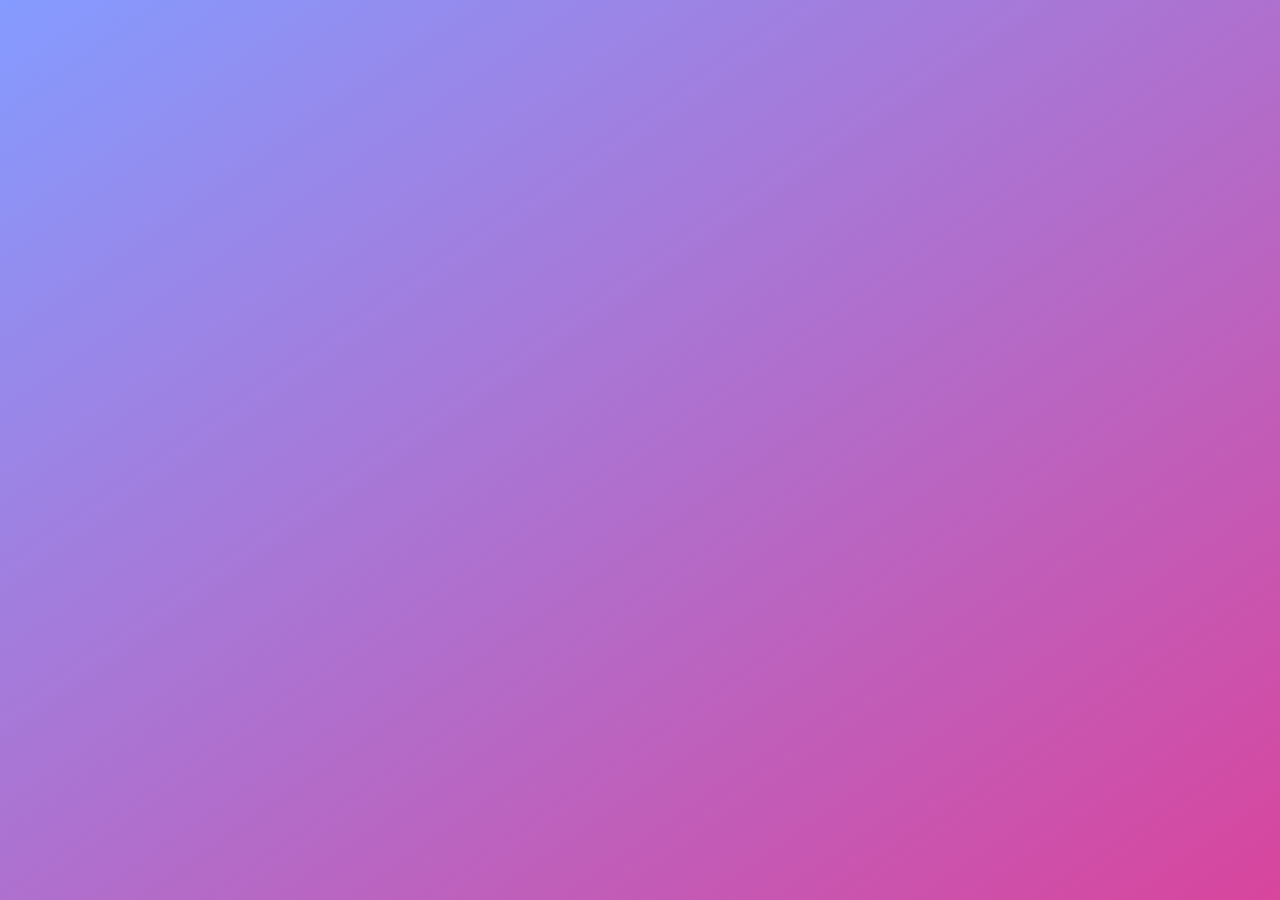
==== about.html @ 1c52dcf7 "this file about me that i added in the website" ====
<!DOCTYPE html>
<html lang="en">
    <head>
    <meta charset="UTF-8">
    <meta http-equiv="X-UA-Compatible" content="IE=edge">
    <meta name="viewport" content="width=device-width, initial-scale=1.0">
    <title>About Me</title>
    <style>
        * {
        margin: 0;
        padding: 0;
        box-sizing: border-box;
        }
        body {
            font-family: 'Times New Roman', Times, serif;
            background: linear-gradient(to right bottom, #859bff, #d8459d);
            min-height: 100vh;
            color: #fff;
            padding: 20px;
        }
        .sidebar {
            background: rgba(255, 255, 255, 0.15);
            border-radius: 12px;
            width: 280px;
            padding: 16px;
        }
        .sidebar-header {
            font-size: 1.4rem;
            font-weight: bold;
            margin-bottom: 16px;
            display: flex;
            justify-content: space-between;
            align-items: center;
        }
        .toggle-btn {
            background: none;
            border: none;
            color: #fff;
            font-size: 20px;
            cursor: pointer;
        }
        .menu {
            list-style: none;
            display: flex;
            flex-direction: column;
            gap: 8px;
        }
        .menu li{
         background: rgba(255, 255, 255, 0.1);
         padding: 12px 16px;
         border-radius: 8px;
         cursor: pointer;
         font-size: 1rem;
         font-weight: bold;
         transition: background 0.2s;
        }
        .menu li:hover {
            background: rgba(255, 255, 255, 0.25);
        }
        .hidden {
            display: none;
        }
        .back-link {
            display: inline-block;
            margin-bottom: 16px;
            color: #fff;
            font-weight: bold;
            text-decoration: none;
        }
    </style>
    </head>
    <body>
        <a href="index.html"
    </body>
</html>
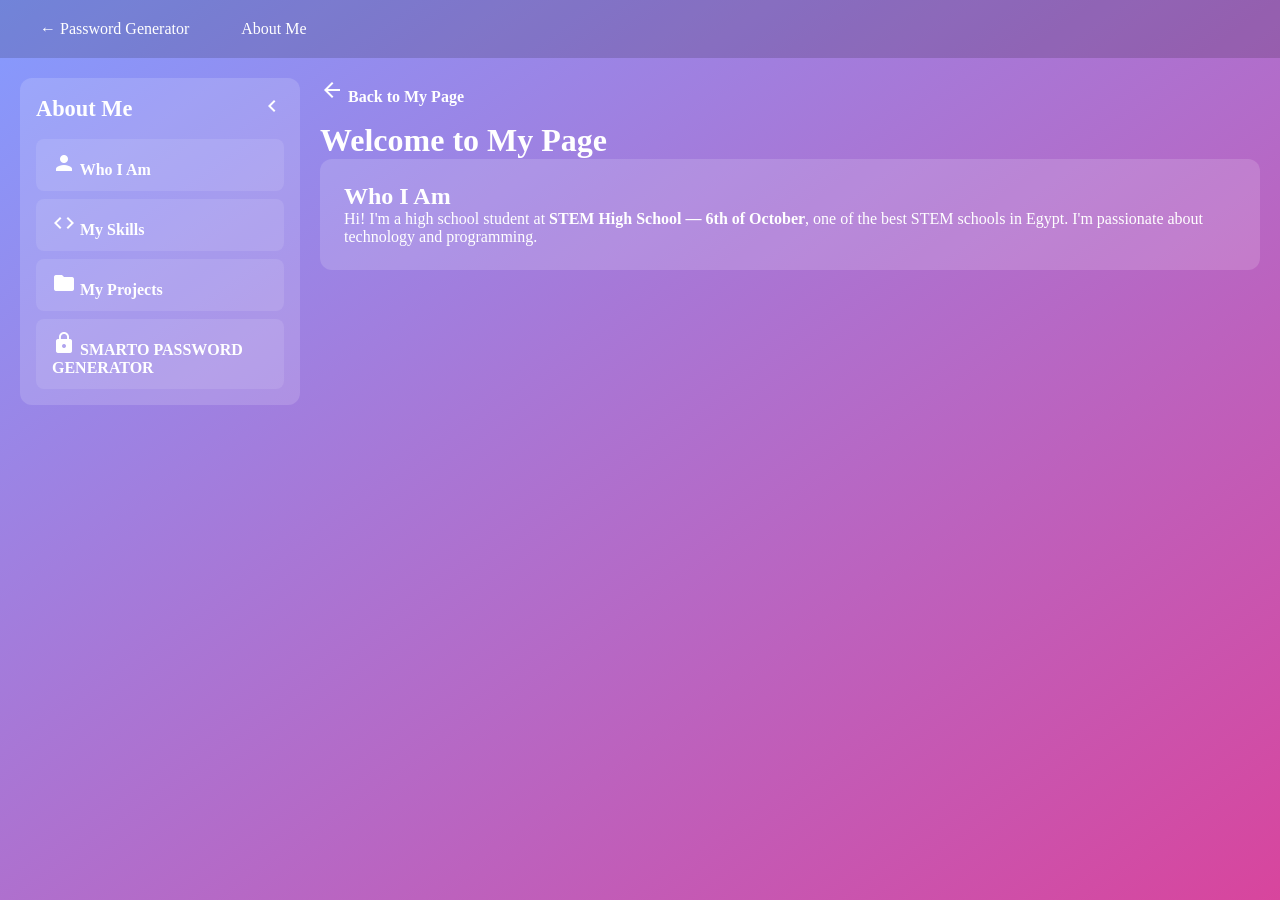
==== commit 148d53fd: "Refactor about.html with new layout and styles" ====
--- a/about.html
+++ b/about.html
@@ -4,6 +4,8 @@
     <meta charset="UTF-8">
     <meta http-equiv="X-UA-Compatible" content="IE=edge">
     <meta name="viewport" content="width=device-width, initial-scale=1.0">
+        <link href="https://fonts.googleapis.com/icon?family=Material+Icons" rel="stylesheet">
+
     <title>About Me</title>
     <style>
         * {
@@ -11,19 +13,56 @@
         padding: 0;
         box-sizing: border-box;
         }
+
+        .topnav {
+            background: rgba(0,0,0,0.15);
+            padding: 12px 24px;
+            display: flex;
+            gap: 20px;
+        }
+        .topnav a {
+            color: #fff;
+            text-decoration: none;
+            padding: 8px 16px;
+            border-radius: 8px;
+        }
+        .topnav a:hover { background: rgba(255,255,255,0.2); }
+        .section {
+            background: rgba(255,255,255,0.15);
+            border-radius: 12px;
+            padding: 24px;
+            margin-bottom: 20px;
+        }
+
         body {
             font-family: 'Times New Roman', Times, serif;
             background: linear-gradient(to right bottom, #859bff, #d8459d);
             min-height: 100vh;
             color: #fff;
+            display: flex;
+            flex-direction: column;
+        }
+
+        .page {
+            display: flex;
+            flex: 1;
+            gap: 20px;
             padding: 20px;
         }
+
         .sidebar {
             background: rgba(255, 255, 255, 0.15);
             border-radius: 12px;
             width: 280px;
             padding: 16px;
+            transition: width 0.3s;
+            height: fit-content;
         }
+
+        .sidebar.collapsed{
+            width: 60px;
+        }
+
         .sidebar-header {
             font-size: 1.4rem;
             font-weight: bold;
@@ -32,6 +71,11 @@
             justify-content: space-between;
             align-items: center;
         }
+
+        .sidebar-header span.title {
+            transition: opacity 0.3s;
+        }
+
         .toggle-btn {
             background: none;
             border: none;
@@ -44,6 +88,7 @@
             display: flex;
             flex-direction: column;
             gap: 8px;
+            overflow: hidden;
         }
         .menu li{
          background: rgba(255, 255, 255, 0.1);
@@ -66,10 +111,78 @@
             color: #fff;
             font-weight: bold;
             text-decoration: none;
+            font-size: 1rem;
+        }
+        .back-link:hover {
+            text-decoration: underline;
+        }
+        .content {
+            flex: 1;
         }
     </style>
     </head>
     <body>
-        <a href="index.html"
+
+        <div class="topnav">
+            <a href="index.html">← Password Generator</a>
+            <a href="about.html">About Me</a>
+        </div>
+
+        <div class="page">
+            <div class="sidebar" id="sidebar">
+                <div class="sidebar-header">
+                    <span class="title">About Me</span>
+                    <button class="toggle-btn" onclick="toggelMenu()">
+                        <span class="material-icons" id="arrowIcon">chevron_left</span>
+                    </button>
+                </div>
+                <ul class="menu" id="menu">
+                    <li>
+                        <span class="material-icons">person</span>
+                        Who I Am 
+                    </li>
+                    <li>
+                        <span class="material-icons">code</span>
+                        My Skills
+                    </li>
+                    <li>
+                        <span class="material-icons">folder</span>
+                        My Projects
+                    </li>
+                    <li onclick="window.location.href='index.html'">
+                        <span class="material-icons">lock</span>
+                        SMARTO PASSWORD GENERATOR
+                    </li>
+                </ul>
+            </div>
+
+            <div class="content">
+                <a href="index.html" class="back-link">
+                    <span class="material-icons">arrow_back</span>
+                    Back to My Page
+                </a>
+                <h1>Welcome to My Page</h1>
+
+                <div class="section" id="about">
+                    <h2>Who I Am</h2>
+                    <p>Hi! I'm a high school student at <strong>STEM High School — 6th of October</strong>,
+                    one of the best STEM schools in Egypt. I'm passionate about technology and programming.</p>
+                </div>
+            </div>
+        </div>
+
+        <script>
+            function toggelMenu(){
+                const sidebar = document.getElementById('sidebar');
+                const arrow = document.getElementById('arrowIcon');
+
+                sidebar.classList.toggle('collapsed');
+                if (sidebar.classList.contains('collapsed')){
+                    arrow.innerText = 'chevron_right';
+                }else{
+                    arrow.innerText = 'chevron_left';
+                }
+            }
+        </script>
     </body>
-</html>+</html>
